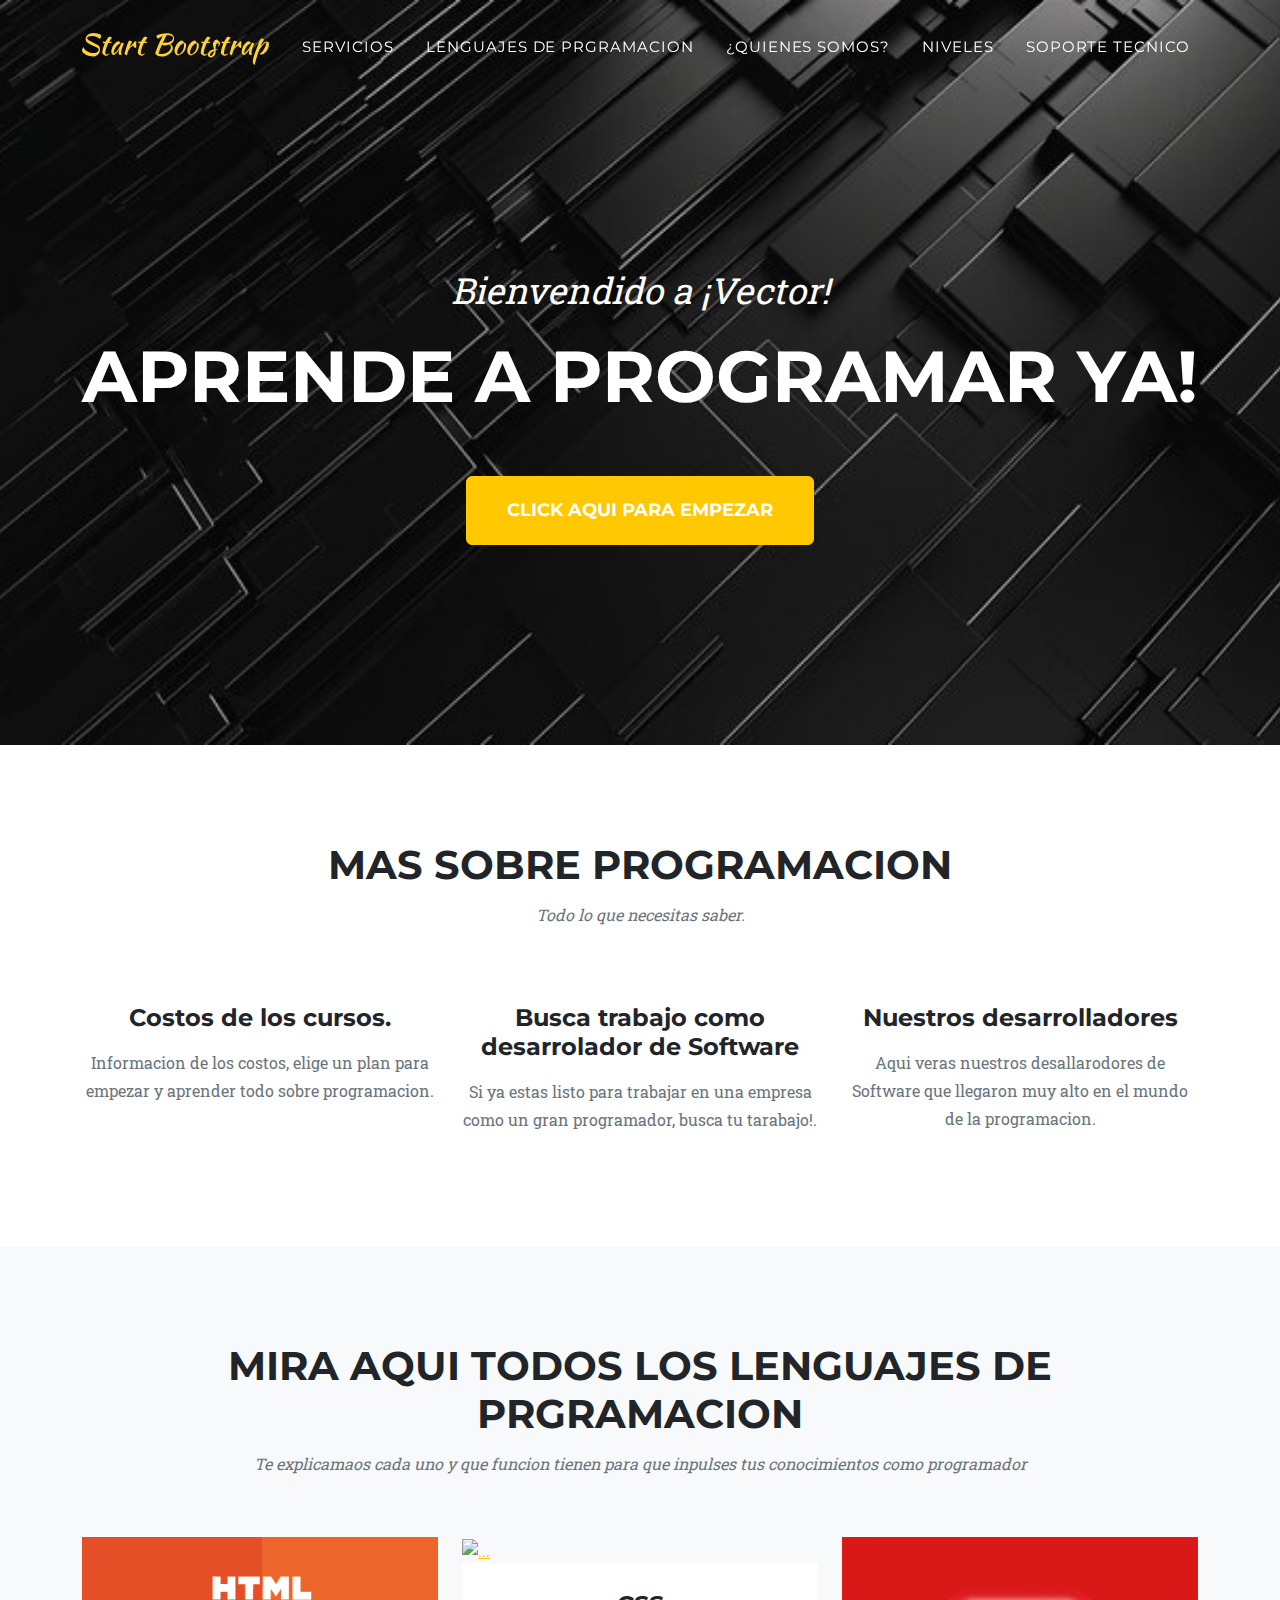
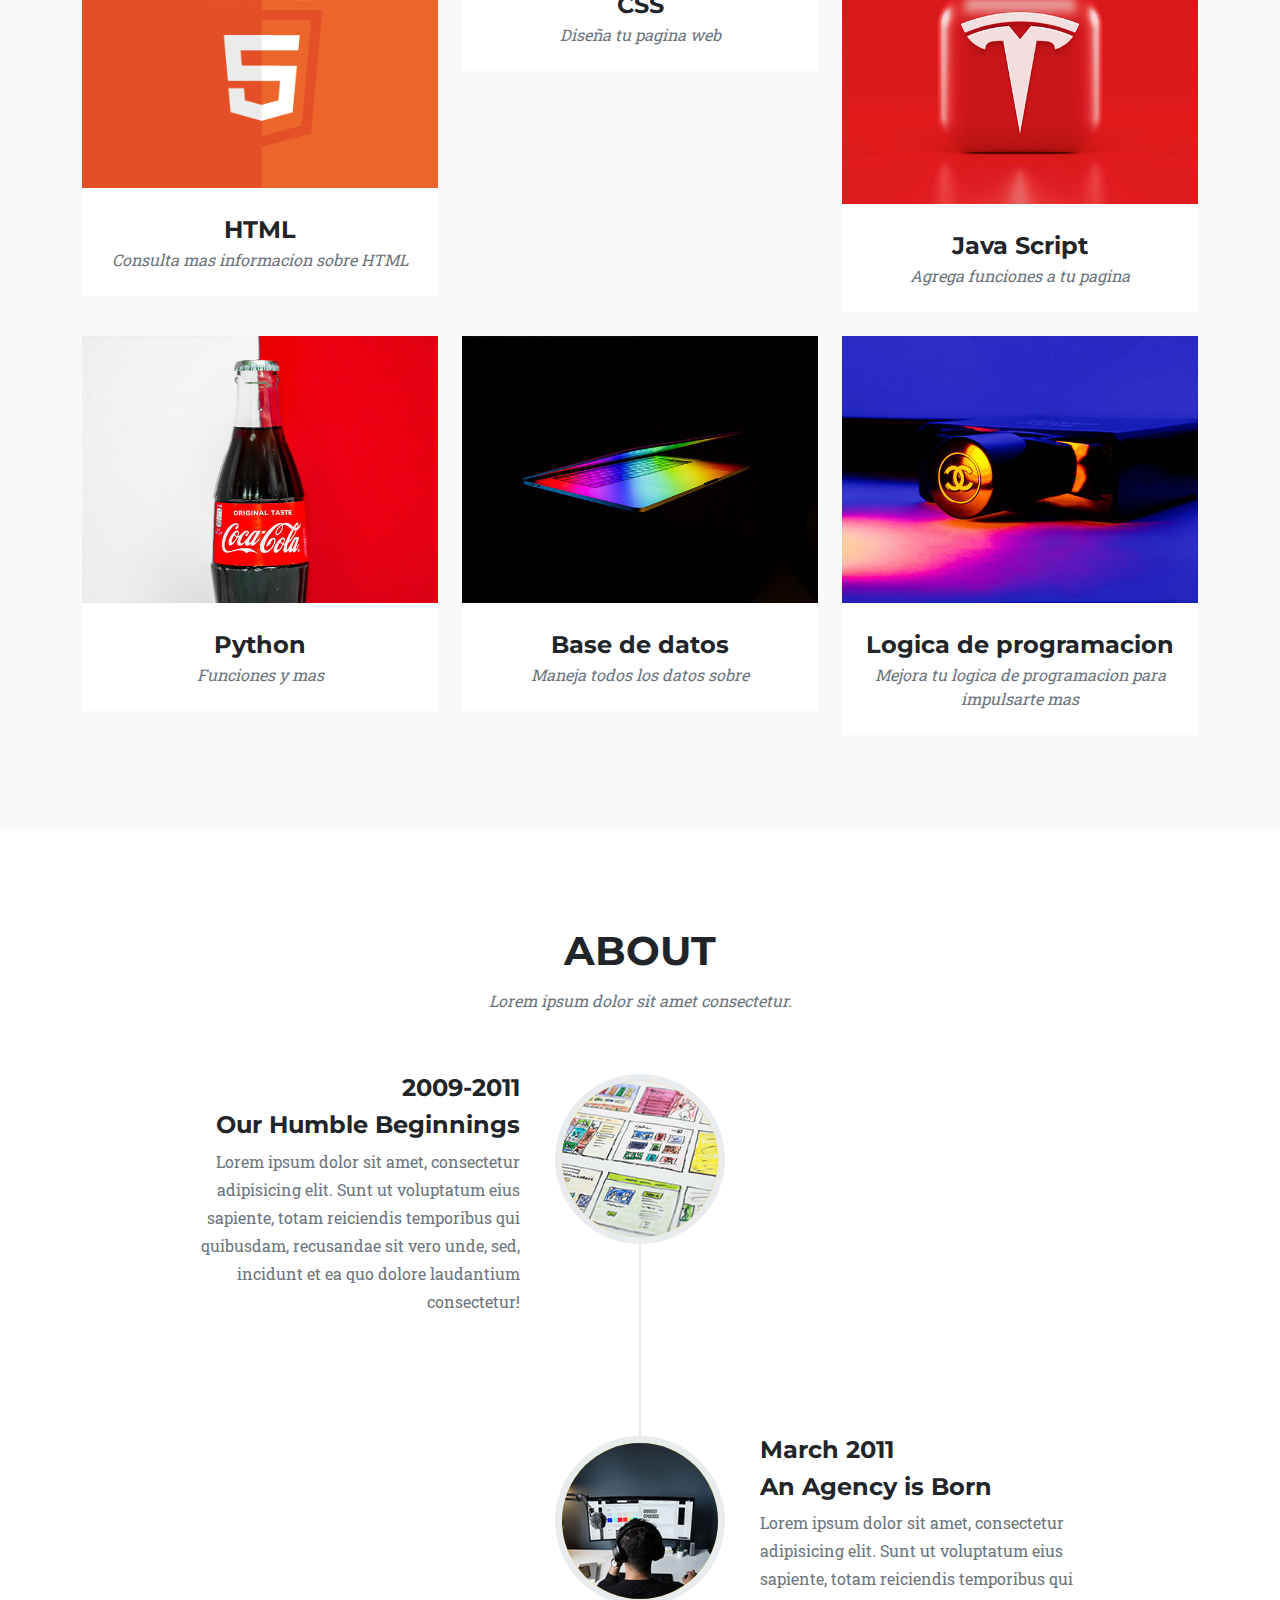
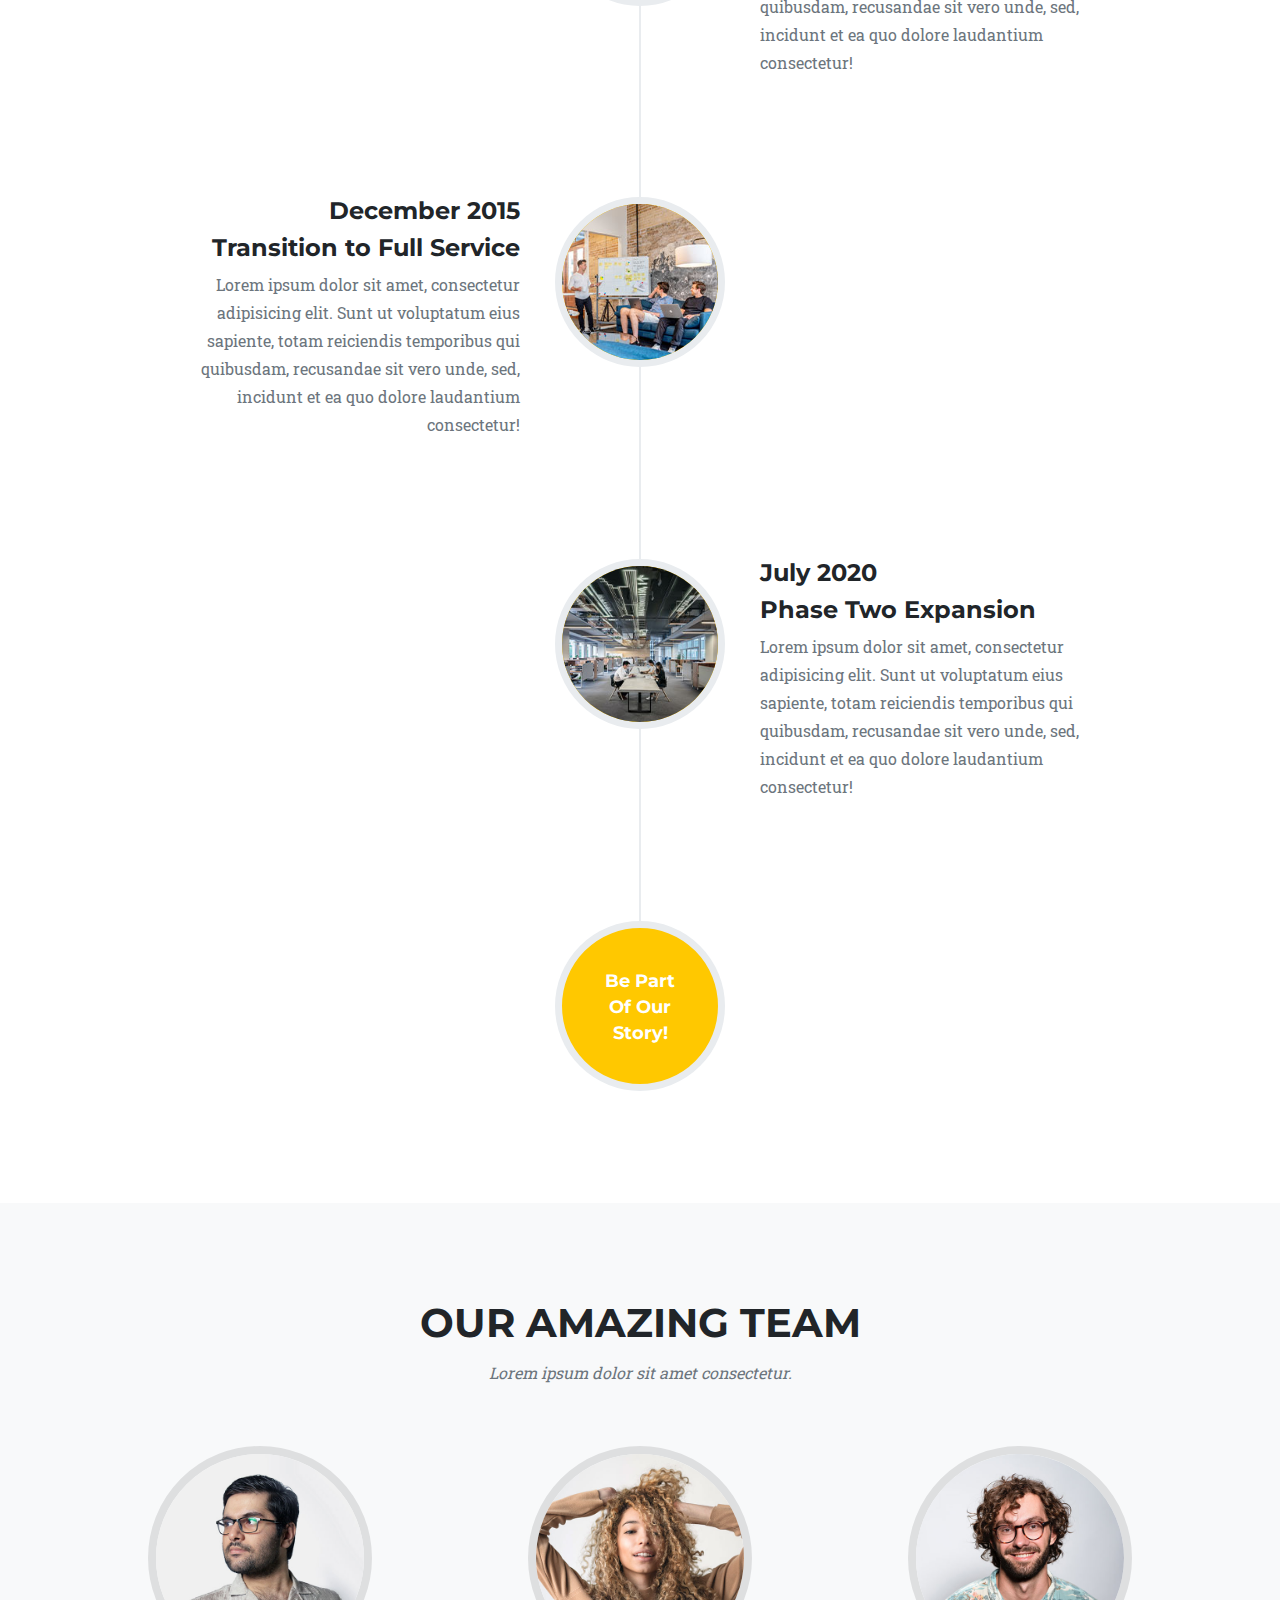
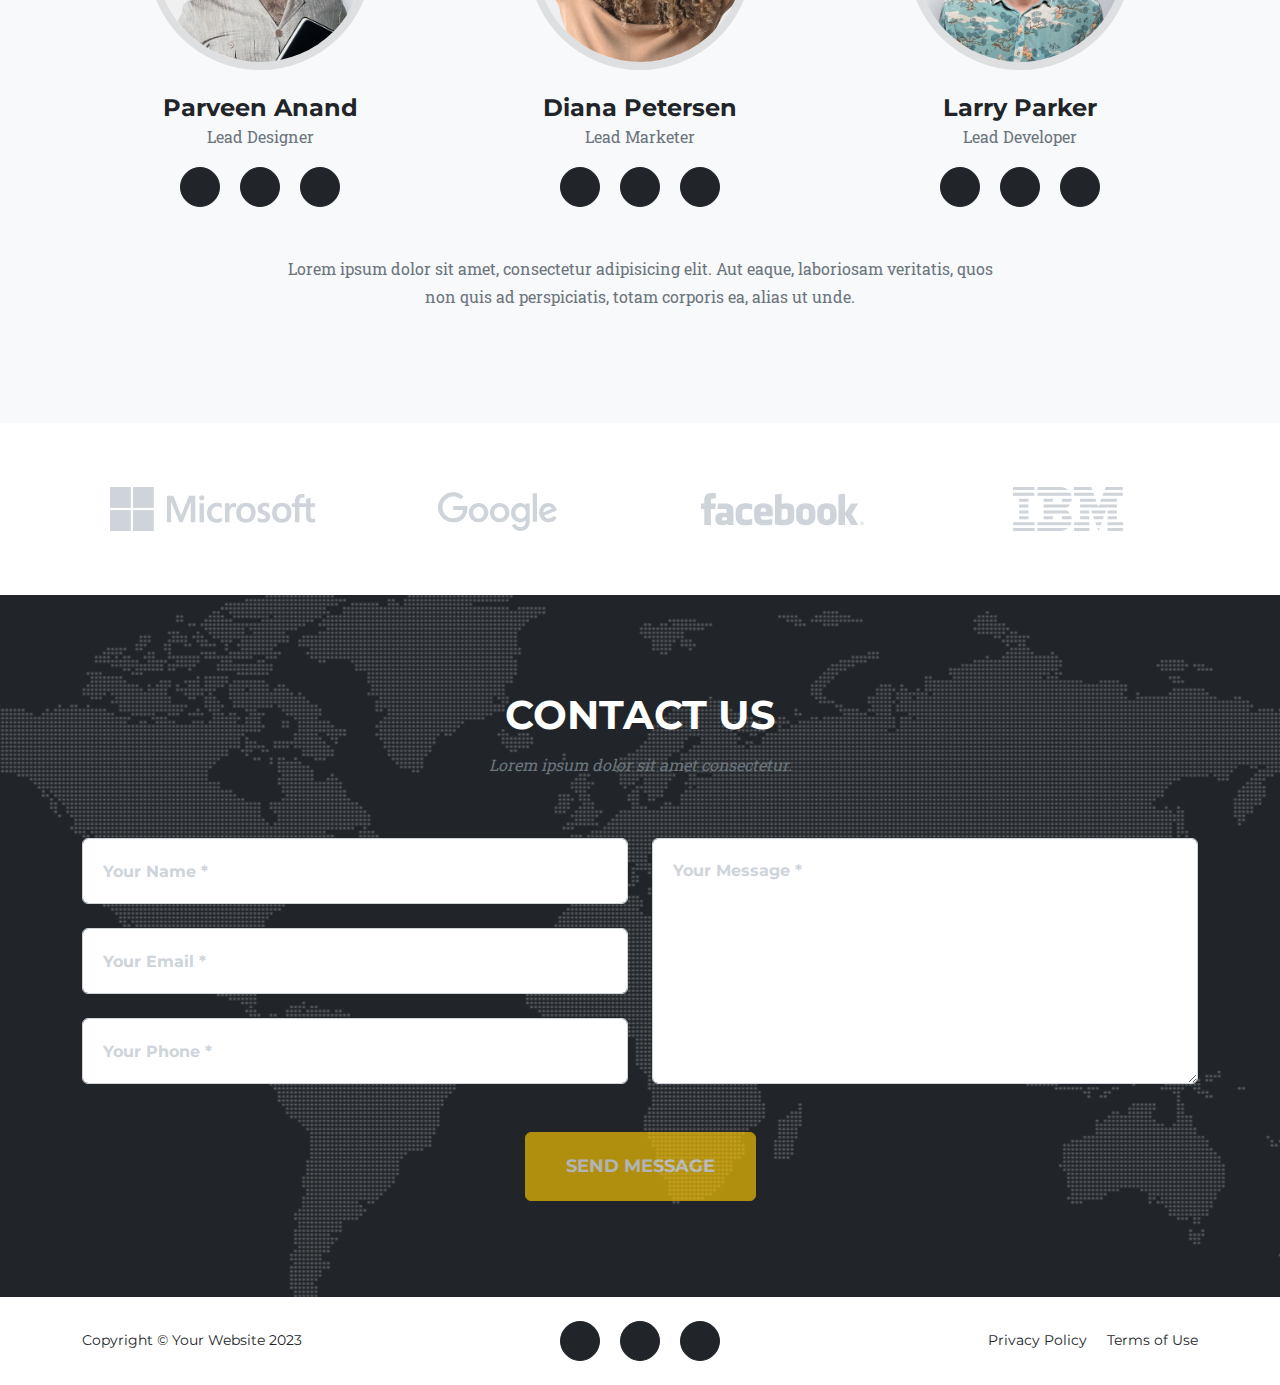
==== index.html @ a343124b "first commit" ====
<!DOCTYPE html>
<html lang="en">
    <head>
        <meta charset="utf-8" />
        <meta name="viewport" content="width=device-width, initial-scale=1, shrink-to-fit=no" />
        <meta name="description" content="" />
        <meta name="author" content="" />
        <title>Vector - ¡Conviertete en programador!, Desarrollador de sotfware</title>
        <!-- Favicon-->
        <link rel="icon" type="image/x-icon" href="assets/favicon.ico" />
        <!-- Font Awesome icons (free version)-->
        <script src="https://use.fontawesome.com/releases/v6.3.0/js/all.js" crossorigin="anonymous"></script>
        <!-- Google fonts-->
        <link href="https://fonts.googleapis.com/css?family=Montserrat:400,700" rel="stylesheet" type="text/css" />
        <link href="https://fonts.googleapis.com/css?family=Roboto+Slab:400,100,300,700" rel="stylesheet" type="text/css" />
        <!-- Core theme CSS (includes Bootstrap)-->
        <link href="css/styles.css" rel="stylesheet" />
    </head>
    <body id="page-top">
        <!-- Navigation-->
        <nav class="navbar navbar-expand-lg navbar-dark fixed-top" id="mainNav">
            <div class="container">
                <a class="navbar-brand" href="#page-top"><img src="assets/img/navbar-logo.svg" alt="..." /></a>
                <button class="navbar-toggler" type="button" data-bs-toggle="collapse" data-bs-target="#navbarResponsive" aria-controls="navbarResponsive" aria-expanded="false" aria-label="Toggle navigation">
                    Menu
                    <i class="fas fa-bars ms-1"></i>
                </button>
                <div class="collapse navbar-collapse" id="navbarResponsive">
                    <ul class="navbar-nav text-uppercase ms-auto py-4 py-lg-0">
                        <li class="nav-item"><a class="nav-link" href="#services">Servicios</a></li>
                        <li class="nav-item"><a class="nav-link" href="#portfolio">Lenguajes de prgramacion</a></li>
                        <li class="nav-item"><a class="nav-link" href="#about">¿Quienes somos?</a></li>
                        <li class="nav-item"><a class="nav-link" href="#team">Niveles</a></li>
                        <li class="nav-item"><a class="nav-link" href="#contact">Soporte Tecnico</a></li>
                    </ul>
                </div>
            </div>
        </nav>
        <!-- Masthead-->
        <header class="masthead">
            <div class="container">
                <div class="masthead-subheading">Bienvendido a ¡Vector!</div>
                <div class="masthead-heading text-uppercase">Aprende a programar ya!</div>
                <a class="btn btn-primary btn-xl text-uppercase" href="#services">Click aqui para empezar</a>
            </div>
        </header>
        <!-- Services-->
        <section class="page-section" id="services">
            <div class="container">
                <div class="text-center">
                    <h2 class="section-heading text-uppercase">Mas sobre programacion</h2>
                    <h3 class="section-subheading text-muted">Todo lo que necesitas saber.</h3>
                </div>
                <div class="row text-center">
                    <div class="col-md-4">
                        <span class="fa-stack fa-4x">
                            <i class="fas fa-circle fa-stack-2x text-primary"></i>
                            <i class="fas fa-shopping-cart fa-stack-1x fa-inverse"></i>
                        </span>
                        <h4 class="my-3">Costos de los cursos.</h4>
                        <p class="text-muted">Informacion de los costos, elige un plan para empezar y aprender todo sobre programacion.</p>
                    </div>
                    <div class="col-md-4">
                        <span class="fa-stack fa-4x">
                            <i class="fas fa-circle fa-stack-2x text-primary"></i>
                            <i class="fas fa-laptop fa-stack-1x fa-inverse"></i>
                        </span>
                        <h4 class="my-3">Busca trabajo como desarrolador de Software</h4>
                        <p class="text-muted">Si ya estas listo para trabajar en una empresa como un gran programador, busca tu tarabajo!.</p>
                    </div>
                    <div class="col-md-4">
                        <span class="fa-stack fa-4x">
                            <i class="fas fa-circle fa-stack-2x text-primary"></i>
                            <i class="fas fa-lock fa-stack-1x fa-inverse"></i>
                        </span>
                        <h4 class="my-3">Nuestros desarrolladores</h4>
                        <p class="text-muted">Aqui veras nuestros desallarodores de Software que llegaron muy alto en el mundo de la programacion.</p>
                    </div>
                </div>
            </div>
        </section>
        <!-- Portfolio Grid-->
        <section class="page-section bg-light" id="portfolio">
            <div class="container">
                <div class="text-center">
                    <h2 class="section-heading text-uppercase">Mira aqui todos los Lenguajes de prgramacion</h2>
                    <h3 class="section-subheading text-muted">Te explicamaos cada uno y que funcion tienen para que inpulses tus conocimientos como programador</h3>
                </div>
                <div class="row">
                    <div class="col-lg-4 col-sm-6 mb-4">
                        <!-- Portfolio item 1-->
                        <div class="portfolio-item">
                            <a class="portfolio-link" data-bs-toggle="modal" href="#portfolioModal1">
                                <div class="portfolio-hover">
                                    <div class="portfolio-hover-content"><i class="fas fa-plus fa-3x"></i></div>
                                </div>
                                <img class="img-fluid" src="assets/img/portfolio/1.png" alt="..." />
                            </a>
                            <div class="portfolio-caption">
                                <div class="portfolio-caption-heading">HTML</div>
                                <div class="portfolio-caption-subheading text-muted">Consulta mas informacion sobre HTML</div>
                            </div>
                        </div>
                    </div>
                    <div class="col-lg-4 col-sm-6 mb-4">
                        <!-- Portfolio item 2-->
                        <div class="portfolio-item">
                            <a class="portfolio-link" data-bs-toggle="modal" href="#portfolioModal2">
                                <div class="portfolio-hover">
                                    <div class="portfolio-hover-content"><i class="fas fa-plus fa-3x"></i></div>
                                </div>
                                <img class="img-fluid" src="assets/img/portfolio/2.jpg" alt="..." />
                            </a>
                            <div class="portfolio-caption">
                                <div class="portfolio-caption-heading">CSS</div>
                                <div class="portfolio-caption-subheading text-muted">Diseña tu pagina web</div>
                            </div>
                        </div>
                    </div>
                    <div class="col-lg-4 col-sm-6 mb-4">
                        <!-- Portfolio item 3-->
                        <div class="portfolio-item">
                            <a class="portfolio-link" data-bs-toggle="modal" href="#portfolioModal3">
                                <div class="portfolio-hover">
                                    <div class="portfolio-hover-content"><i class="fas fa-plus fa-3x"></i></div>
                                </div>
                                <img class="img-fluid" src="assets/img/portfolio/3.jpg" alt="..." />
                            </a>
                            <div class="portfolio-caption">
                                <div class="portfolio-caption-heading">Java Script</div>
                                <div class="portfolio-caption-subheading text-muted">Agrega funciones a tu pagina</div>
                            </div>
                        </div>
                    </div>
                    <div class="col-lg-4 col-sm-6 mb-4 mb-lg-0">
                        <!-- Portfolio item 4-->
                        <div class="portfolio-item">
                            <a class="portfolio-link" data-bs-toggle="modal" href="#portfolioModal4">
                                <div class="portfolio-hover">
                                    <div class="portfolio-hover-content"><i class="fas fa-plus fa-3x"></i></div>
                                </div>
                                <img class="img-fluid" src="assets/img/portfolio/4.jpg" alt="..." />
                            </a>
                            <div class="portfolio-caption">
                                <div class="portfolio-caption-heading">Python</div>
                                <div class="portfolio-caption-subheading text-muted">Funciones y mas</div>
                            </div>
                        </div>
                    </div>
                    <div class="col-lg-4 col-sm-6 mb-4 mb-sm-0">
                        <!-- Portfolio item 5-->
                        <div class="portfolio-item">
                            <a class="portfolio-link" data-bs-toggle="modal" href="#portfolioModal5">
                                <div class="portfolio-hover">
                                    <div class="portfolio-hover-content"><i class="fas fa-plus fa-3x"></i></div>
                                </div>
                                <img class="img-fluid" src="assets/img/portfolio/5.jpg" alt="..." />
                            </a>
                            <div class="portfolio-caption">
                                <div class="portfolio-caption-heading">Base de datos</div>
                                <div class="portfolio-caption-subheading text-muted">Maneja todos los datos sobre </div>
                            </div>
                        </div>
                    </div>
                    <div class="col-lg-4 col-sm-6">
                        <!-- Portfolio item 6-->
                        <div class="portfolio-item">
                            <a class="portfolio-link" data-bs-toggle="modal" href="#portfolioModal6">
                                <div class="portfolio-hover">
                                    <div class="portfolio-hover-content"><i class="fas fa-plus fa-3x"></i></div>
                                </div>
                                <img class="img-fluid" src="assets/img/portfolio/6.jpg" alt="..." />
                            </a>
                            <div class="portfolio-caption">
                                <div class="portfolio-caption-heading">Logica de programacion</div>
                                <div class="portfolio-caption-subheading text-muted">Mejora tu logica de programacion para impulsarte mas </div>
                            </div>
                        </div>
                    </div>
                </div>
            </div>
        </section>
        <!-- About-->
        <section class="page-section" id="about">
            <div class="container">
                <div class="text-center">
                    <h2 class="section-heading text-uppercase">About</h2>
                    <h3 class="section-subheading text-muted">Lorem ipsum dolor sit amet consectetur.</h3>
                </div>
                <ul class="timeline">
                    <li>
                        <div class="timeline-image"><img class="rounded-circle img-fluid" src="assets/img/about/1.jpg" alt="..." /></div>
                        <div class="timeline-panel">
                            <div class="timeline-heading">
                                <h4>2009-2011</h4>
                                <h4 class="subheading">Our Humble Beginnings</h4>
                            </div>
                            <div class="timeline-body"><p class="text-muted">Lorem ipsum dolor sit amet, consectetur adipisicing elit. Sunt ut voluptatum eius sapiente, totam reiciendis temporibus qui quibusdam, recusandae sit vero unde, sed, incidunt et ea quo dolore laudantium consectetur!</p></div>
                        </div>
                    </li>
                    <li class="timeline-inverted">
                        <div class="timeline-image"><img class="rounded-circle img-fluid" src="assets/img/about/2.jpg" alt="..." /></div>
                        <div class="timeline-panel">
                            <div class="timeline-heading">
                                <h4>March 2011</h4>
                                <h4 class="subheading">An Agency is Born</h4>
                            </div>
                            <div class="timeline-body"><p class="text-muted">Lorem ipsum dolor sit amet, consectetur adipisicing elit. Sunt ut voluptatum eius sapiente, totam reiciendis temporibus qui quibusdam, recusandae sit vero unde, sed, incidunt et ea quo dolore laudantium consectetur!</p></div>
                        </div>
                    </li>
                    <li>
                        <div class="timeline-image"><img class="rounded-circle img-fluid" src="assets/img/about/3.jpg" alt="..." /></div>
                        <div class="timeline-panel">
                            <div class="timeline-heading">
                                <h4>December 2015</h4>
                                <h4 class="subheading">Transition to Full Service</h4>
                            </div>
                            <div class="timeline-body"><p class="text-muted">Lorem ipsum dolor sit amet, consectetur adipisicing elit. Sunt ut voluptatum eius sapiente, totam reiciendis temporibus qui quibusdam, recusandae sit vero unde, sed, incidunt et ea quo dolore laudantium consectetur!</p></div>
                        </div>
                    </li>
                    <li class="timeline-inverted">
                        <div class="timeline-image"><img class="rounded-circle img-fluid" src="assets/img/about/4.jpg" alt="..." /></div>
                        <div class="timeline-panel">
                            <div class="timeline-heading">
                                <h4>July 2020</h4>
                                <h4 class="subheading">Phase Two Expansion</h4>
                            </div>
                            <div class="timeline-body"><p class="text-muted">Lorem ipsum dolor sit amet, consectetur adipisicing elit. Sunt ut voluptatum eius sapiente, totam reiciendis temporibus qui quibusdam, recusandae sit vero unde, sed, incidunt et ea quo dolore laudantium consectetur!</p></div>
                        </div>
                    </li>
                    <li class="timeline-inverted">
                        <div class="timeline-image">
                            <h4>
                                Be Part
                                <br />
                                Of Our
                                <br />
                                Story!
                            </h4>
                        </div>
                    </li>
                </ul>
            </div>
        </section>
        <!-- Team-->
        <section class="page-section bg-light" id="team">
            <div class="container">
                <div class="text-center">
                    <h2 class="section-heading text-uppercase">Our Amazing Team</h2>
                    <h3 class="section-subheading text-muted">Lorem ipsum dolor sit amet consectetur.</h3>
                </div>
                <div class="row">
                    <div class="col-lg-4">
                        <div class="team-member">
                            <img class="mx-auto rounded-circle" src="assets/img/team/1.jpg" alt="..." />
                            <h4>Parveen Anand</h4>
                            <p class="text-muted">Lead Designer</p>
                            <a class="btn btn-dark btn-social mx-2" href="#!" aria-label="Parveen Anand Twitter Profile"><i class="fab fa-twitter"></i></a>
                            <a class="btn btn-dark btn-social mx-2" href="#!" aria-label="Parveen Anand Facebook Profile"><i class="fab fa-facebook-f"></i></a>
                            <a class="btn btn-dark btn-social mx-2" href="#!" aria-label="Parveen Anand LinkedIn Profile"><i class="fab fa-linkedin-in"></i></a>
                        </div>
                    </div>
                    <div class="col-lg-4">
                        <div class="team-member">
                            <img class="mx-auto rounded-circle" src="assets/img/team/2.jpg" alt="..." />
                            <h4>Diana Petersen</h4>
                            <p class="text-muted">Lead Marketer</p>
                            <a class="btn btn-dark btn-social mx-2" href="#!" aria-label="Diana Petersen Twitter Profile"><i class="fab fa-twitter"></i></a>
                            <a class="btn btn-dark btn-social mx-2" href="#!" aria-label="Diana Petersen Facebook Profile"><i class="fab fa-facebook-f"></i></a>
                            <a class="btn btn-dark btn-social mx-2" href="#!" aria-label="Diana Petersen LinkedIn Profile"><i class="fab fa-linkedin-in"></i></a>
                        </div>
                    </div>
                    <div class="col-lg-4">
                        <div class="team-member">
                            <img class="mx-auto rounded-circle" src="assets/img/team/3.jpg" alt="..." />
                            <h4>Larry Parker</h4>
                            <p class="text-muted">Lead Developer</p>
                            <a class="btn btn-dark btn-social mx-2" href="#!" aria-label="Larry Parker Twitter Profile"><i class="fab fa-twitter"></i></a>
                            <a class="btn btn-dark btn-social mx-2" href="#!" aria-label="Larry Parker Facebook Profile"><i class="fab fa-facebook-f"></i></a>
                            <a class="btn btn-dark btn-social mx-2" href="#!" aria-label="Larry Parker LinkedIn Profile"><i class="fab fa-linkedin-in"></i></a>
                        </div>
                    </div>
                </div>
                <div class="row">
                    <div class="col-lg-8 mx-auto text-center"><p class="large text-muted">Lorem ipsum dolor sit amet, consectetur adipisicing elit. Aut eaque, laboriosam veritatis, quos non quis ad perspiciatis, totam corporis ea, alias ut unde.</p></div>
                </div>
            </div>
        </section>
        <!-- Clients-->
        <div class="py-5">
            <div class="container">
                <div class="row align-items-center">
                    <div class="col-md-3 col-sm-6 my-3">
                        <a href="#!"><img class="img-fluid img-brand d-block mx-auto" src="assets/img/logos/microsoft.svg" alt="..." aria-label="Microsoft Logo" /></a>
                    </div>
                    <div class="col-md-3 col-sm-6 my-3">
                        <a href="#!"><img class="img-fluid img-brand d-block mx-auto" src="assets/img/logos/google.svg" alt="..." aria-label="Google Logo" /></a>
                    </div>
                    <div class="col-md-3 col-sm-6 my-3">
                        <a href="#!"><img class="img-fluid img-brand d-block mx-auto" src="assets/img/logos/facebook.svg" alt="..." aria-label="Facebook Logo" /></a>
                    </div>
                    <div class="col-md-3 col-sm-6 my-3">
                        <a href="#!"><img class="img-fluid img-brand d-block mx-auto" src="assets/img/logos/ibm.svg" alt="..." aria-label="IBM Logo" /></a>
                    </div>
                </div>
            </div>
        </div>
        <!-- Contact-->
        <section class="page-section" id="contact">
            <div class="container">
                <div class="text-center">
                    <h2 class="section-heading text-uppercase">Contact Us</h2>
                    <h3 class="section-subheading text-muted">Lorem ipsum dolor sit amet consectetur.</h3>
                </div>
                <!-- * * * * * * * * * * * * * * *-->
                <!-- * * SB Forms Contact Form * *-->
                <!-- * * * * * * * * * * * * * * *-->
                <!-- This form is pre-integrated with SB Forms.-->
                <!-- To make this form functional, sign up at-->
                <!-- https://startbootstrap.com/solution/contact-forms-->
                <!-- to get an API token!-->
                <form id="contactForm" data-sb-form-api-token="API_TOKEN">
                    <div class="row align-items-stretch mb-5">
                        <div class="col-md-6">
                            <div class="form-group">
                                <!-- Name input-->
                                <input class="form-control" id="name" type="text" placeholder="Your Name *" data-sb-validations="required" />
                                <div class="invalid-feedback" data-sb-feedback="name:required">A name is required.</div>
                            </div>
                            <div class="form-group">
                                <!-- Email address input-->
                                <input class="form-control" id="email" type="email" placeholder="Your Email *" data-sb-validations="required,email" />
                                <div class="invalid-feedback" data-sb-feedback="email:required">An email is required.</div>
                                <div class="invalid-feedback" data-sb-feedback="email:email">Email is not valid.</div>
                            </div>
                            <div class="form-group mb-md-0">
                                <!-- Phone number input-->
                                <input class="form-control" id="phone" type="tel" placeholder="Your Phone *" data-sb-validations="required" />
                                <div class="invalid-feedback" data-sb-feedback="phone:required">A phone number is required.</div>
                            </div>
                        </div>
                        <div class="col-md-6">
                            <div class="form-group form-group-textarea mb-md-0">
                                <!-- Message input-->
                                <textarea class="form-control" id="message" placeholder="Your Message *" data-sb-validations="required"></textarea>
                                <div class="invalid-feedback" data-sb-feedback="message:required">A message is required.</div>
                            </div>
                        </div>
                    </div>
                    <!-- Submit success message-->
                    <!---->
                    <!-- This is what your users will see when the form-->
                    <!-- has successfully submitted-->
                    <div class="d-none" id="submitSuccessMessage">
                        <div class="text-center text-white mb-3">
                            <div class="fw-bolder">Form submission successful!</div>
                            To activate this form, sign up at
                            <br />
                            <a href="https://startbootstrap.com/solution/contact-forms">https://startbootstrap.com/solution/contact-forms</a>
                        </div>
                    </div>
                    <!-- Submit error message-->
                    <!---->
                    <!-- This is what your users will see when there is-->
                    <!-- an error submitting the form-->
                    <div class="d-none" id="submitErrorMessage"><div class="text-center text-danger mb-3">Error sending message!</div></div>
                    <!-- Submit Button-->
                    <div class="text-center"><button class="btn btn-primary btn-xl text-uppercase disabled" id="submitButton" type="submit">Send Message</button></div>
                </form>
            </div>
        </section>
        <!-- Footer-->
        <footer class="footer py-4">
            <div class="container">
                <div class="row align-items-center">
                    <div class="col-lg-4 text-lg-start">Copyright &copy; Your Website 2023</div>
                    <div class="col-lg-4 my-3 my-lg-0">
                        <a class="btn btn-dark btn-social mx-2" href="#!" aria-label="Twitter"><i class="fab fa-twitter"></i></a>
                        <a class="btn btn-dark btn-social mx-2" href="#!" aria-label="Facebook"><i class="fab fa-facebook-f"></i></a>
                        <a class="btn btn-dark btn-social mx-2" href="#!" aria-label="LinkedIn"><i class="fab fa-linkedin-in"></i></a>
                    </div>
                    <div class="col-lg-4 text-lg-end">
                        <a class="link-dark text-decoration-none me-3" href="#!">Privacy Policy</a>
                        <a class="link-dark text-decoration-none" href="#!">Terms of Use</a>
                    </div>
                </div>
            </div>
        </footer>
        <!-- Portfolio Modals-->
        <!-- Portfolio item 1 modal popup-->
        <div class="portfolio-modal modal fade" id="portfolioModal1" tabindex="-1" role="dialog" aria-hidden="true">
            <div class="modal-dialog">
                <div class="modal-content">
                    <div class="close-modal" data-bs-dismiss="modal"><img src="assets/img/close-icon.svg" alt="Close modal" /></div>
                    <div class="container">
                        <div class="row justify-content-center">
                            <div class="col-lg-8">
                                <div class="modal-body">
                                    <!-- Project details-->
                                    <h2 class="text-uppercase">Project Name</h2>
                                    <p class="item-intro text-muted">Lorem ipsum dolor sit amet consectetur.</p>
                                    <img class="img-fluid d-block mx-auto" src="assets/img/portfolio/1.jpg" alt="..." />
                                    <p>Use this area to describe your project. Lorem ipsum dolor sit amet, consectetur adipisicing elit. Est blanditiis dolorem culpa incidunt minus dignissimos deserunt repellat aperiam quasi sunt officia expedita beatae cupiditate, maiores repudiandae, nostrum, reiciendis facere nemo!</p>
                                    <ul class="list-inline">
                                        <li>
                                            <strong>Client:</strong>
                                            Threads
                                        </li>
                                        <li>
                                            <strong>Category:</strong>
                                            Illustration
                                        </li>
                                    </ul>
                                    <button class="btn btn-primary btn-xl text-uppercase" data-bs-dismiss="modal" type="button">
                                        <i class="fas fa-xmark me-1"></i>
                                        Close Project
                                    </button>
                                </div>
                            </div>
                        </div>
                    </div>
                </div>
            </div>
        </div>
        <!-- Portfolio item 2 modal popup-->
        <div class="portfolio-modal modal fade" id="portfolioModal2" tabindex="-1" role="dialog" aria-hidden="true">
            <div class="modal-dialog">
                <div class="modal-content">
                    <div class="close-modal" data-bs-dismiss="modal"><img src="assets/img/close-icon.svg" alt="Close modal" /></div>
                    <div class="container">
                        <div class="row justify-content-center">
                            <div class="col-lg-8">
                                <div class="modal-body">
                                    <!-- Project details-->
                                    <h2 class="text-uppercase">Project Name</h2>
                                    <p class="item-intro text-muted">Lorem ipsum dolor sit amet consectetur.</p>
                                    <img class="img-fluid d-block mx-auto" src="assets/img/portfolio/2.jpg" alt="..." />
                                    <p>Use this area to describe your project. Lorem ipsum dolor sit amet, consectetur adipisicing elit. Est blanditiis dolorem culpa incidunt minus dignissimos deserunt repellat aperiam quasi sunt officia expedita beatae cupiditate, maiores repudiandae, nostrum, reiciendis facere nemo!</p>
                                    <ul class="list-inline">
                                        <li>
                                            <strong>Client:</strong>
                                            Explore
                                        </li>
                                        <li>
                                            <strong>Category:</strong>
                                            Graphic Design
                                        </li>
                                    </ul>
                                    <button class="btn btn-primary btn-xl text-uppercase" data-bs-dismiss="modal" type="button">
                                        <i class="fas fa-xmark me-1"></i>
                                        Close Project
                                    </button>
                                </div>
                            </div>
                        </div>
                    </div>
                </div>
            </div>
        </div>
        <!-- Portfolio item 3 modal popup-->
        <div class="portfolio-modal modal fade" id="portfolioModal3" tabindex="-1" role="dialog" aria-hidden="true">
            <div class="modal-dialog">
                <div class="modal-content">
                    <div class="close-modal" data-bs-dismiss="modal"><img src="assets/img/close-icon.svg" alt="Close modal" /></div>
                    <div class="container">
                        <div class="row justify-content-center">
                            <div class="col-lg-8">
                                <div class="modal-body">
                                    <!-- Project details-->
                                    <h2 class="text-uppercase">Project Name</h2>
                                    <p class="item-intro text-muted">Lorem ipsum dolor sit amet consectetur.</p>
                                    <img class="img-fluid d-block mx-auto" src="assets/img/portfolio/3.jpg" alt="..." />
                                    <p>Use this area to describe your project. Lorem ipsum dolor sit amet, consectetur adipisicing elit. Est blanditiis dolorem culpa incidunt minus dignissimos deserunt repellat aperiam quasi sunt officia expedita beatae cupiditate, maiores repudiandae, nostrum, reiciendis facere nemo!</p>
                                    <ul class="list-inline">
                                        <li>
                                            <strong>Client:</strong>
                                            Finish
                                        </li>
                                        <li>
                                            <strong>Category:</strong>
                                            Identity
                                        </li>
                                    </ul>
                                    <button class="btn btn-primary btn-xl text-uppercase" data-bs-dismiss="modal" type="button">
                                        <i class="fas fa-xmark me-1"></i>
                                        Close Project
                                    </button>
                                </div>
                            </div>
                        </div>
                    </div>
                </div>
            </div>
        </div>
        <!-- Portfolio item 4 modal popup-->
        <div class="portfolio-modal modal fade" id="portfolioModal4" tabindex="-1" role="dialog" aria-hidden="true">
            <div class="modal-dialog">
                <div class="modal-content">
                    <div class="close-modal" data-bs-dismiss="modal"><img src="assets/img/close-icon.svg" alt="Close modal" /></div>
                    <div class="container">
                        <div class="row justify-content-center">
                            <div class="col-lg-8">
                                <div class="modal-body">
                                    <!-- Project details-->
                                    <h2 class="text-uppercase">Project Name</h2>
                                    <p class="item-intro text-muted">Lorem ipsum dolor sit amet consectetur.</p>
                                    <img class="img-fluid d-block mx-auto" src="assets/img/portfolio/4.jpg" alt="..." />
                                    <p>Use this area to describe your project. Lorem ipsum dolor sit amet, consectetur adipisicing elit. Est blanditiis dolorem culpa incidunt minus dignissimos deserunt repellat aperiam quasi sunt officia expedita beatae cupiditate, maiores repudiandae, nostrum, reiciendis facere nemo!</p>
                                    <ul class="list-inline">
                                        <li>
                                            <strong>Client:</strong>
                                            Lines
                                        </li>
                                        <li>
                                            <strong>Category:</strong>
                                            Branding
                                        </li>
                                    </ul>
                                    <button class="btn btn-primary btn-xl text-uppercase" data-bs-dismiss="modal" type="button">
                                        <i class="fas fa-xmark me-1"></i>
                                        Close Project
                                    </button>
                                </div>
                            </div>
                        </div>
                    </div>
                </div>
            </div>
        </div>
        <!-- Portfolio item 5 modal popup-->
        <div class="portfolio-modal modal fade" id="portfolioModal5" tabindex="-1" role="dialog" aria-hidden="true">
            <div class="modal-dialog">
                <div class="modal-content">
                    <div class="close-modal" data-bs-dismiss="modal"><img src="assets/img/close-icon.svg" alt="Close modal" /></div>
                    <div class="container">
                        <div class="row justify-content-center">
                            <div class="col-lg-8">
                                <div class="modal-body">
                                    <!-- Project details-->
                                    <h2 class="text-uppercase">Project Name</h2>
                                    <p class="item-intro text-muted">Lorem ipsum dolor sit amet consectetur.</p>
                                    <img class="img-fluid d-block mx-auto" src="assets/img/portfolio/5.jpg" alt="..." />
                                    <p>Use this area to describe your project. Lorem ipsum dolor sit amet, consectetur adipisicing elit. Est blanditiis dolorem culpa incidunt minus dignissimos deserunt repellat aperiam quasi sunt officia expedita beatae cupiditate, maiores repudiandae, nostrum, reiciendis facere nemo!</p>
                                    <ul class="list-inline">
                                        <li>
                                            <strong>Client:</strong>
                                            Southwest
                                        </li>
                                        <li>
                                            <strong>Category:</strong>
                                            Website Design
                                        </li>
                                    </ul>
                                    <button class="btn btn-primary btn-xl text-uppercase" data-bs-dismiss="modal" type="button">
                                        <i class="fas fa-xmark me-1"></i>
                                        Close Project
                                    </button>
                                </div>
                            </div>
                        </div>
                    </div>
                </div>
            </div>
        </div>
        <!-- Portfolio item 6 modal popup-->
        <div class="portfolio-modal modal fade" id="portfolioModal6" tabindex="-1" role="dialog" aria-hidden="true">
            <div class="modal-dialog">
                <div class="modal-content">
                    <div class="close-modal" data-bs-dismiss="modal"><img src="assets/img/close-icon.svg" alt="Close modal" /></div>
                    <div class="container">
                        <div class="row justify-content-center">
                            <div class="col-lg-8">
                                <div class="modal-body">
                                    <!-- Project details-->
                                    <h2 class="text-uppercase">Project Name</h2>
                                    <p class="item-intro text-muted">Lorem ipsum dolor sit amet consectetur.</p>
                                    <img class="img-fluid d-block mx-auto" src="assets/img/portfolio/6.jpg" alt="..." />
                                    <p>Use this area to describe your project. Lorem ipsum dolor sit amet, consectetur adipisicing elit. Est blanditiis dolorem culpa incidunt minus dignissimos deserunt repellat aperiam quasi sunt officia expedita beatae cupiditate, maiores repudiandae, nostrum, reiciendis facere nemo!</p>
                                    <ul class="list-inline">
                                        <li>
                                            <strong>Client:</strong>
                                            Window
                                        </li>
                                        <li>
                                            <strong>Category:</strong>
                                            Photography
                                        </li>
                                    </ul>
                                    <button class="btn btn-primary btn-xl text-uppercase" data-bs-dismiss="modal" type="button">
                                        <i class="fas fa-xmark me-1"></i>
                                        Close Project
                                    </button>
                                </div>
                            </div>
                        </div>
                    </div>
                </div>
            </div>
        </div>
        <!-- Bootstrap core JS-->
        <script src="https://cdn.jsdelivr.net/npm/bootstrap@5.2.3/dist/js/bootstrap.bundle.min.js"></script>
        <!-- Core theme JS-->
        <script src="js/scripts.js"></script>
        <!-- * * * * * * * * * * * * * * * * * * * * * * * * * * * * * * * * * * * * * * * *-->
        <!-- * *                               SB Forms JS                               * *-->
        <!-- * * Activate your form at https://startbootstrap.com/solution/contact-forms * *-->
        <!-- * * * * * * * * * * * * * * * * * * * * * * * * * * * * * * * * * * * * * * * *-->
        <script src="https://cdn.startbootstrap.com/sb-forms-latest.js"></script>
    </body>
</html>
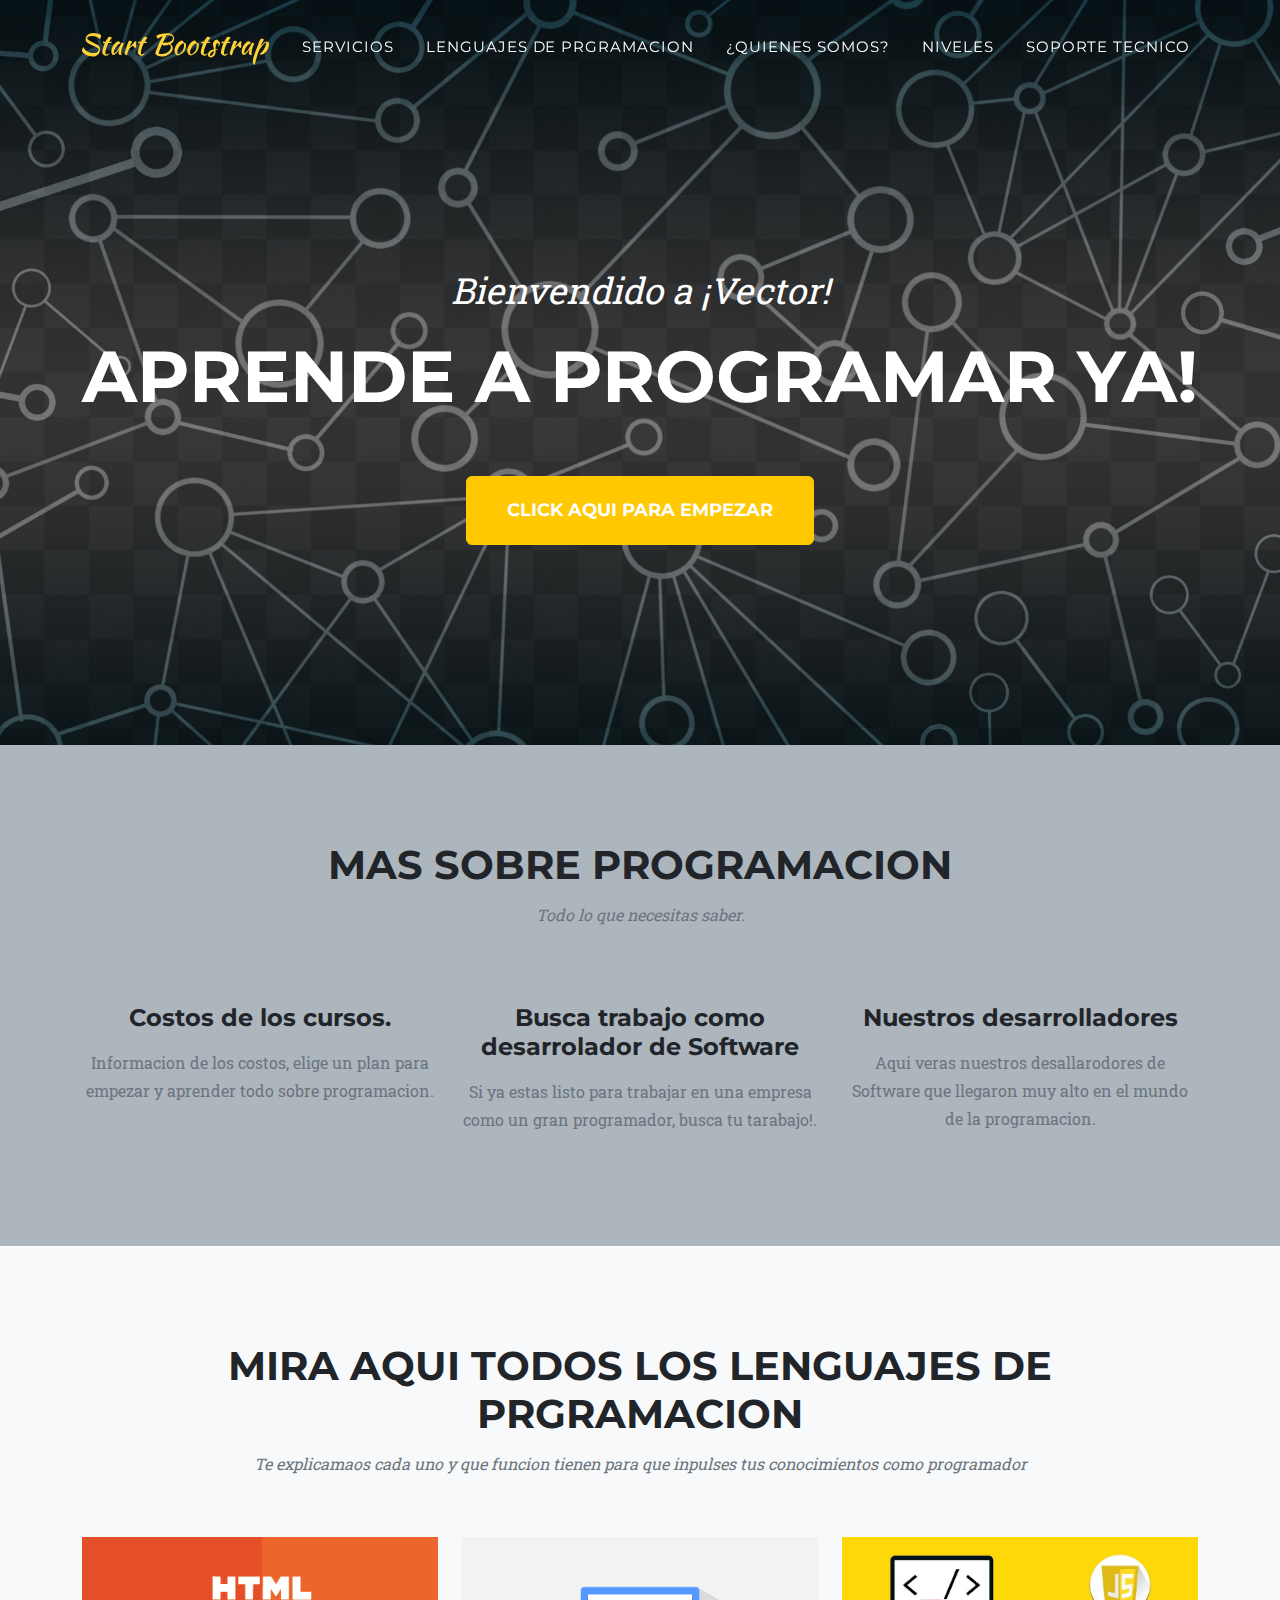
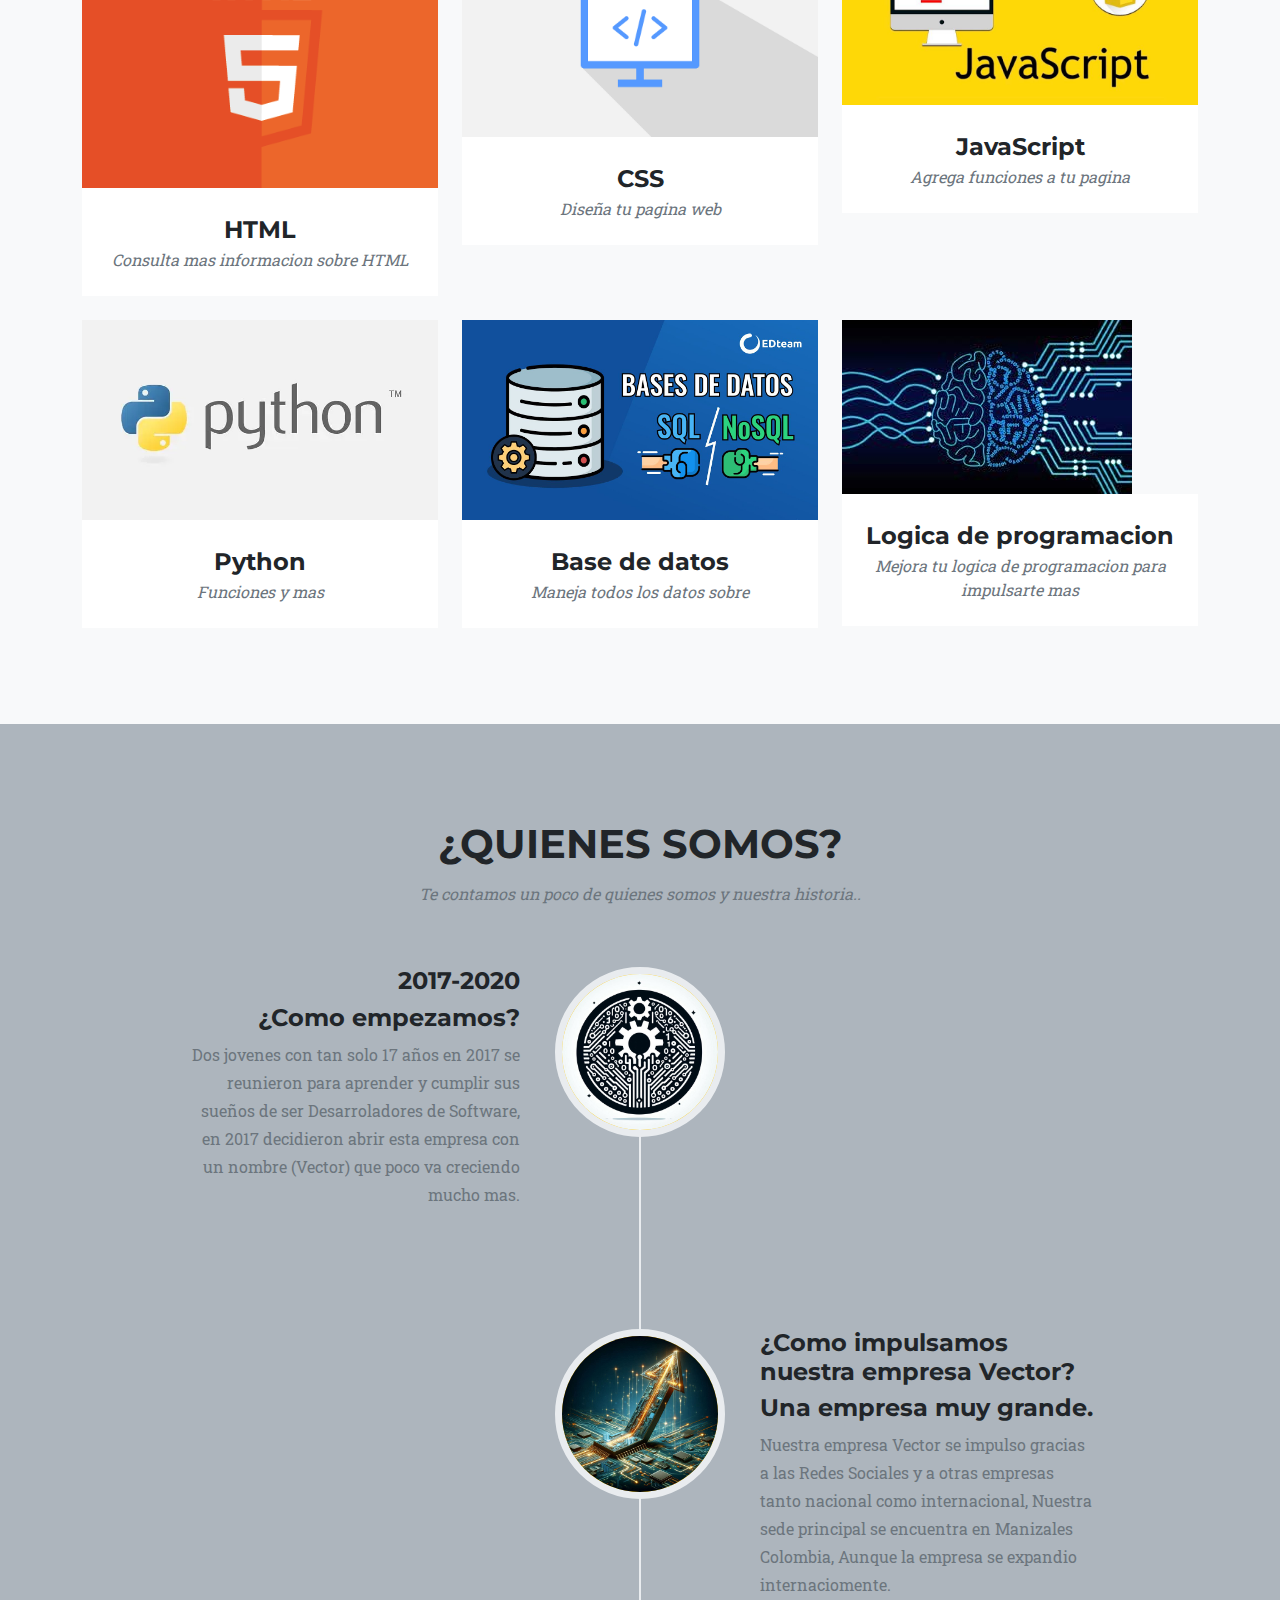
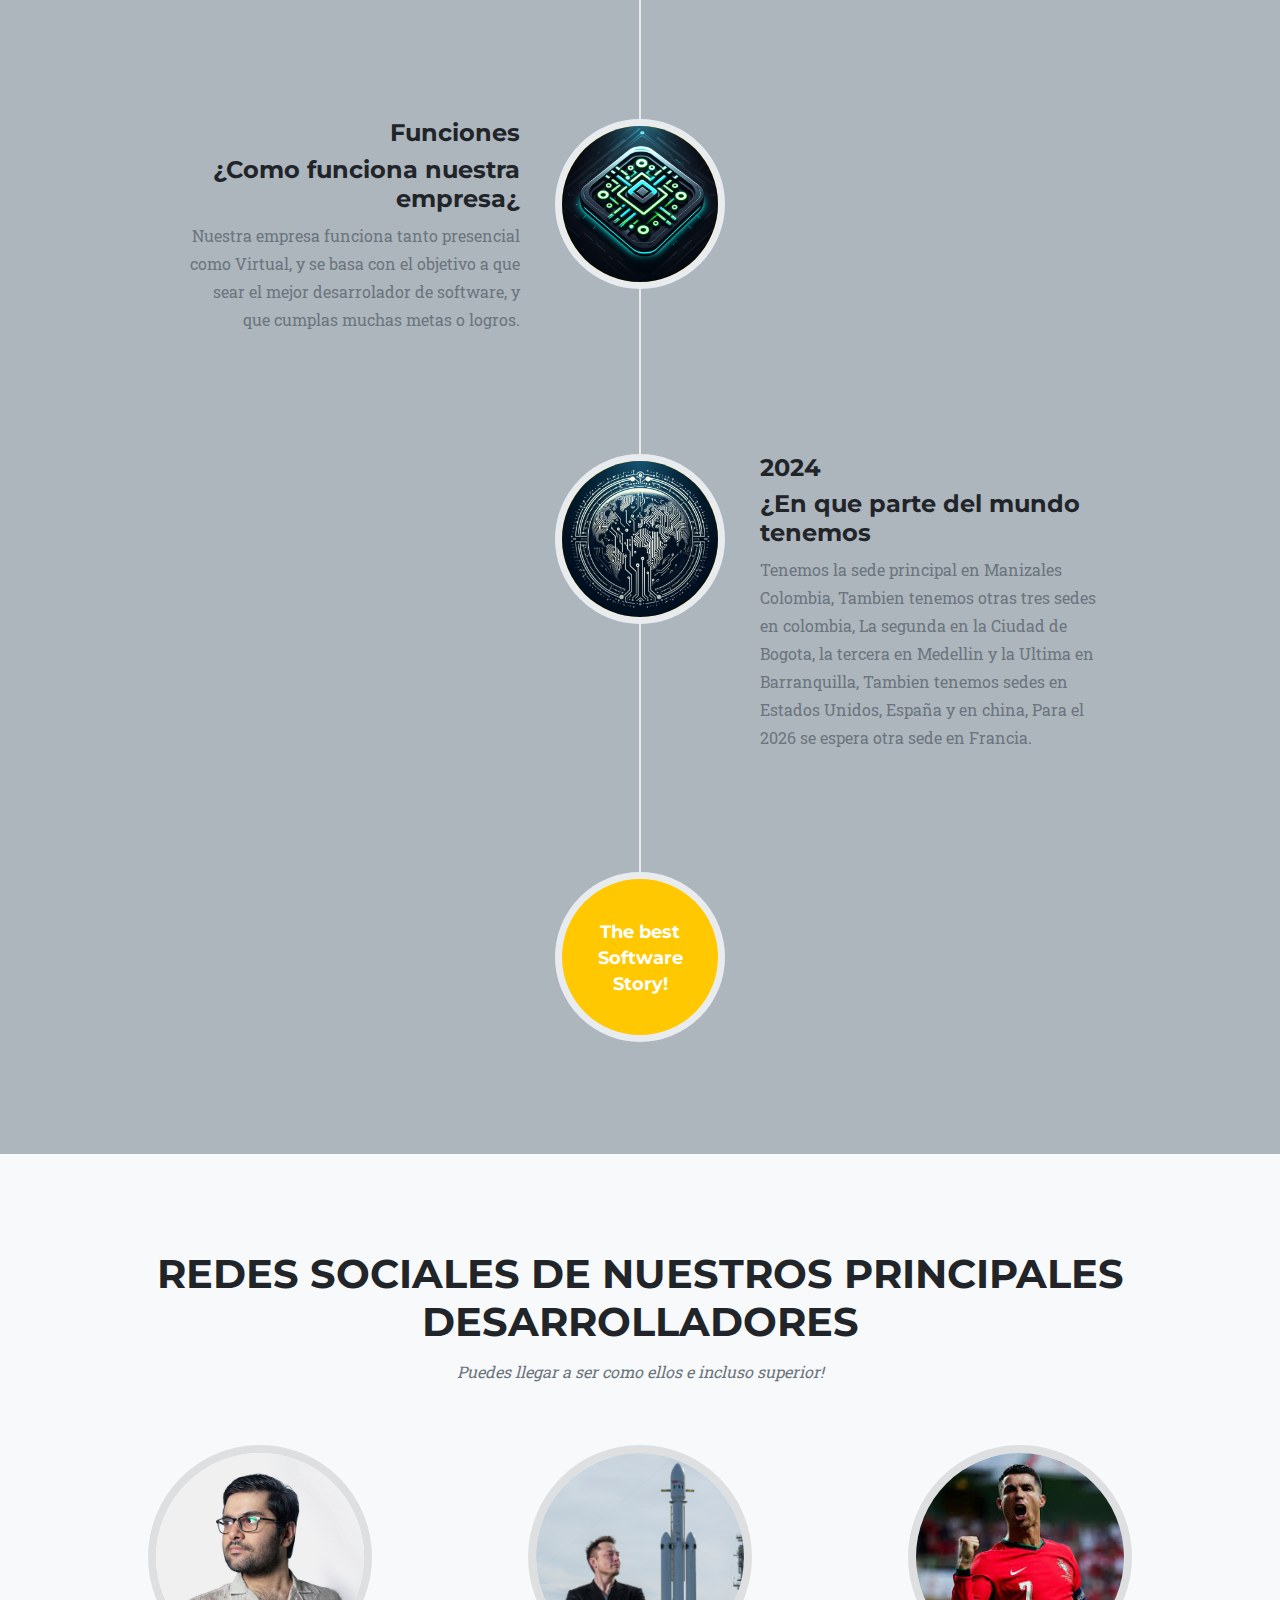
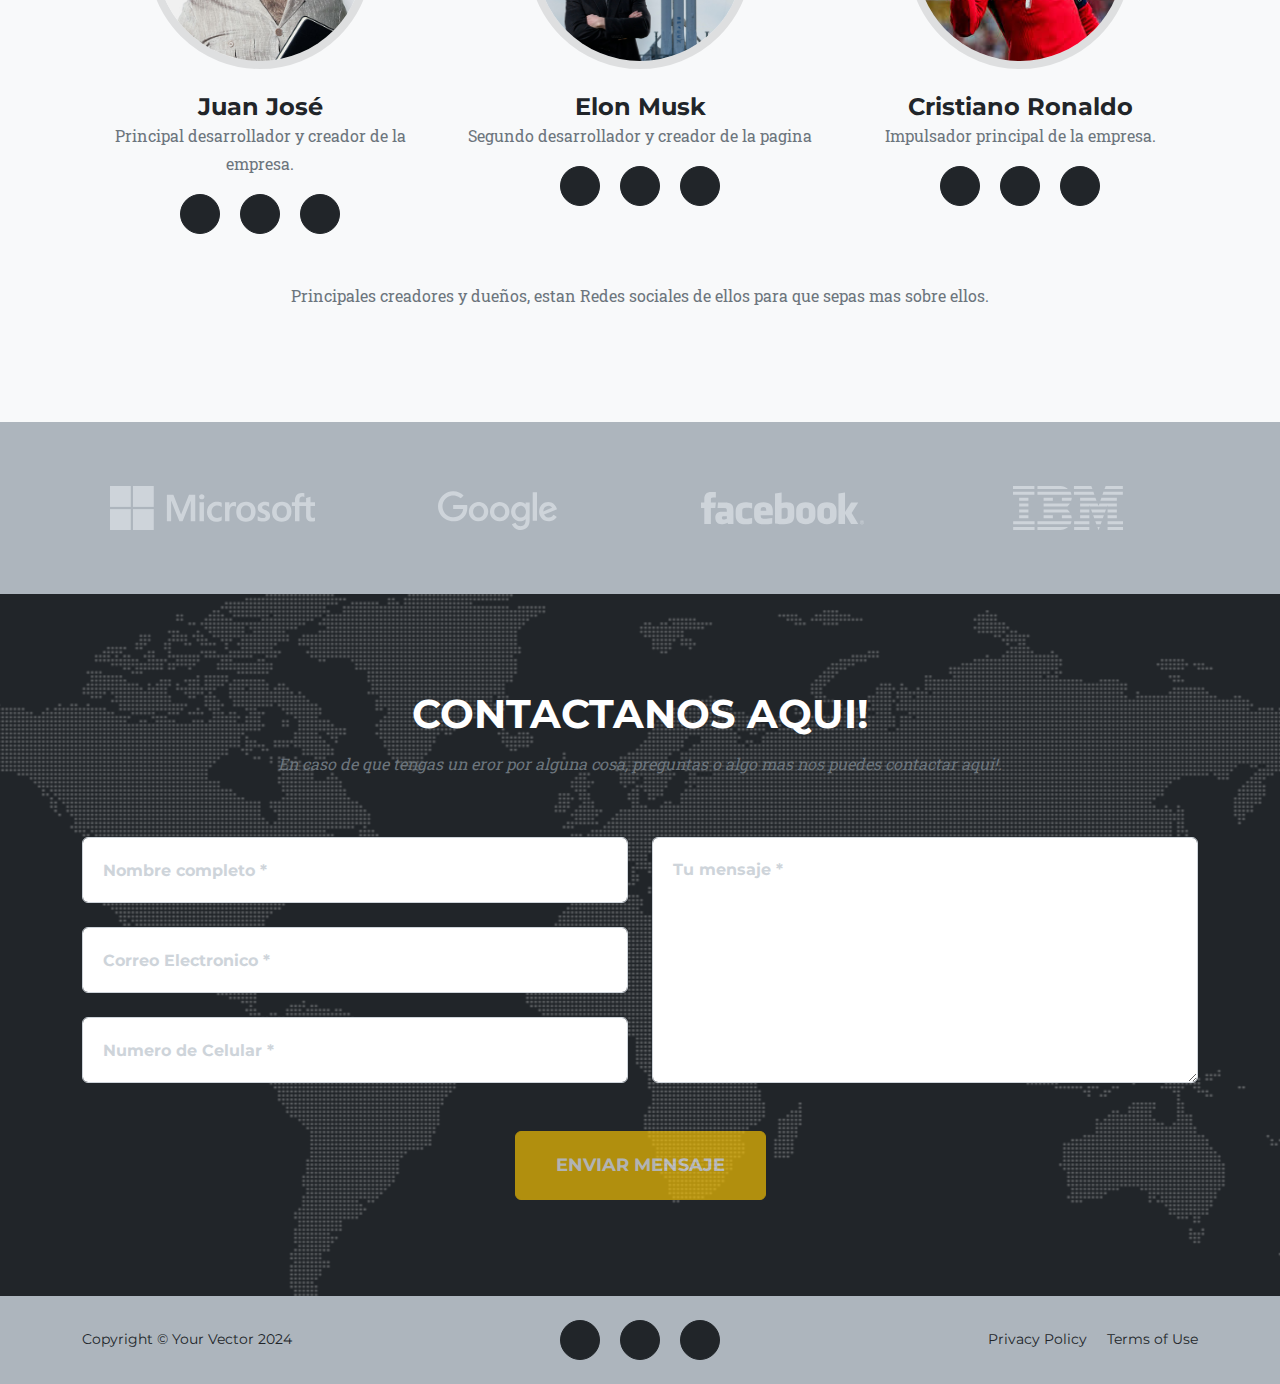
==== commit be7f650b: "Descripción de los cambios" ====
--- a/index.html
+++ b/index.html
@@ -55,7 +55,7 @@
                     <div class="col-md-4">
                         <span class="fa-stack fa-4x">
                             <i class="fas fa-circle fa-stack-2x text-primary"></i>
-                            <i class="fas fa-shopping-cart fa-stack-1x fa-inverse"></i>
+                            <i class="fas fa-shopping-cart fa-stack-1x fa-cart-shopping"></i>
                         </span>
                         <h4 class="my-3">Costos de los cursos.</h4>
                         <p class="text-muted">Informacion de los costos, elige un plan para empezar y aprender todo sobre programacion.</p>
@@ -63,7 +63,7 @@
                     <div class="col-md-4">
                         <span class="fa-stack fa-4x">
                             <i class="fas fa-circle fa-stack-2x text-primary"></i>
-                            <i class="fas fa-laptop fa-stack-1x fa-inverse"></i>
+                            <i class="fas fa-laptop fa-stack-1x fa-laptop-code"></i>
                         </span>
                         <h4 class="my-3">Busca trabajo como desarrolador de Software</h4>
                         <p class="text-muted">Si ya estas listo para trabajar en una empresa como un gran programador, busca tu tarabajo!.</p>
@@ -71,7 +71,7 @@
                     <div class="col-md-4">
                         <span class="fa-stack fa-4x">
                             <i class="fas fa-circle fa-stack-2x text-primary"></i>
-                            <i class="fas fa-lock fa-stack-1x fa-inverse"></i>
+                            <i class="fas fa-lock fa-stack-1x fa-user"></i>
                         </span>
                         <h4 class="my-3">Nuestros desarrolladores</h4>
                         <p class="text-muted">Aqui veras nuestros desallarodores de Software que llegaron muy alto en el mundo de la programacion.</p>
@@ -109,7 +109,7 @@
                                 <div class="portfolio-hover">
                                     <div class="portfolio-hover-content"><i class="fas fa-plus fa-3x"></i></div>
                                 </div>
-                                <img class="img-fluid" src="assets/img/portfolio/2.jpg" alt="..." />
+                                <img class="img-fluid" src="assets/img/portfolio/2.png" alt="..." />
                             </a>
                             <div class="portfolio-caption">
                                 <div class="portfolio-caption-heading">CSS</div>
@@ -127,7 +127,7 @@
                                 <img class="img-fluid" src="assets/img/portfolio/3.jpg" alt="..." />
                             </a>
                             <div class="portfolio-caption">
-                                <div class="portfolio-caption-heading">Java Script</div>
+                                <div class="portfolio-caption-heading">JavaScript</div>
                                 <div class="portfolio-caption-subheading text-muted">Agrega funciones a tu pagina</div>
                             </div>
                         </div>
@@ -139,7 +139,7 @@
                                 <div class="portfolio-hover">
                                     <div class="portfolio-hover-content"><i class="fas fa-plus fa-3x"></i></div>
                                 </div>
-                                <img class="img-fluid" src="assets/img/portfolio/4.jpg" alt="..." />
+                                <img class="img-fluid" src="assets/img/portfolio/4.webp" alt="..." />
                             </a>
                             <div class="portfolio-caption">
                                 <div class="portfolio-caption-heading">Python</div>
@@ -169,7 +169,7 @@
                                 <div class="portfolio-hover">
                                     <div class="portfolio-hover-content"><i class="fas fa-plus fa-3x"></i></div>
                                 </div>
-                                <img class="img-fluid" src="assets/img/portfolio/6.jpg" alt="..." />
+                                <img class="img-fluid" src="assets/img/portfolio/6.jfif" alt="..." />
                             </a>
                             <div class="portfolio-caption">
                                 <div class="portfolio-caption-heading">Logica de programacion</div>
@@ -184,56 +184,56 @@
         <section class="page-section" id="about">
             <div class="container">
                 <div class="text-center">
-                    <h2 class="section-heading text-uppercase">About</h2>
-                    <h3 class="section-subheading text-muted">Lorem ipsum dolor sit amet consectetur.</h3>
+                    <h2 class="section-heading text-uppercase">¿Quienes somos?</h2>
+                    <h3 class="section-subheading text-muted">Te contamos un poco de quienes somos y nuestra historia..</h3>
                 </div>
                 <ul class="timeline">
                     <li>
-                        <div class="timeline-image"><img class="rounded-circle img-fluid" src="assets/img/about/1.jpg" alt="..." /></div>
+                        <div class="timeline-image"><img class="rounded-circle img-fluid" src="assets/img/about/1.png" alt="..." /></div>
                         <div class="timeline-panel">
                             <div class="timeline-heading">
-                                <h4>2009-2011</h4>
-                                <h4 class="subheading">Our Humble Beginnings</h4>
-                            </div>
-                            <div class="timeline-body"><p class="text-muted">Lorem ipsum dolor sit amet, consectetur adipisicing elit. Sunt ut voluptatum eius sapiente, totam reiciendis temporibus qui quibusdam, recusandae sit vero unde, sed, incidunt et ea quo dolore laudantium consectetur!</p></div>
+                                <h4>2017-2020</h4>
+                                <h4 class="subheading">¿Como empezamos?</h4>
+                            </div>
+                            <div class="timeline-body"><p class="text-muted">Dos jovenes con tan solo 17 años en 2017 se reunieron para aprender y cumplir sus sueños de ser Desarroladores de Software, en 2017 decidieron abrir esta empresa con un nombre (Vector) que poco va creciendo mucho mas.</p></div>
                         </div>
                     </li>
                     <li class="timeline-inverted">
-                        <div class="timeline-image"><img class="rounded-circle img-fluid" src="assets/img/about/2.jpg" alt="..." /></div>
+                        <div class="timeline-image"><img class="rounded-circle img-fluid" src="assets/img/about/2.png"..." /></div>
                         <div class="timeline-panel">
                             <div class="timeline-heading">
-                                <h4>March 2011</h4>
-                                <h4 class="subheading">An Agency is Born</h4>
-                            </div>
-                            <div class="timeline-body"><p class="text-muted">Lorem ipsum dolor sit amet, consectetur adipisicing elit. Sunt ut voluptatum eius sapiente, totam reiciendis temporibus qui quibusdam, recusandae sit vero unde, sed, incidunt et ea quo dolore laudantium consectetur!</p></div>
+                                <h4>¿Como impulsamos nuestra empresa Vector?</h4>
+                                <h4 class="subheading">Una empresa muy grande.</h4>
+                            </div>
+                            <div class="timeline-body"><p class="text-muted">Nuestra empresa Vector se impulso gracias a las Redes Sociales y a otras empresas tanto nacional como internacional, Nuestra sede principal se encuentra en Manizales Colombia, Aunque la empresa se expandio internaciomente.</p></div>
                         </div>
                     </li>
                     <li>
-                        <div class="timeline-image"><img class="rounded-circle img-fluid" src="assets/img/about/3.jpg" alt="..." /></div>
+                        <div class="timeline-image"><img class="rounded-circle img-fluid" src="assets/img/about/3.png" alt="..." /></div>
                         <div class="timeline-panel">
                             <div class="timeline-heading">
-                                <h4>December 2015</h4>
-                                <h4 class="subheading">Transition to Full Service</h4>
-                            </div>
-                            <div class="timeline-body"><p class="text-muted">Lorem ipsum dolor sit amet, consectetur adipisicing elit. Sunt ut voluptatum eius sapiente, totam reiciendis temporibus qui quibusdam, recusandae sit vero unde, sed, incidunt et ea quo dolore laudantium consectetur!</p></div>
+                                <h4>Funciones</h4>
+                                <h4 class="subheading">¿Como funciona nuestra empresa¿</h4>
+                            </div>
+                            <div class="timeline-body"><p class="text-muted">Nuestra empresa funciona tanto presencial como Virtual, y se basa con el objetivo a que sear el mejor desarrolador de software, y que cumplas muchas metas o logros.</p></div>
                         </div>
                     </li>
                     <li class="timeline-inverted">
-                        <div class="timeline-image"><img class="rounded-circle img-fluid" src="assets/img/about/4.jpg" alt="..." /></div>
+                        <div class="timeline-image"><img class="rounded-circle img-fluid" src="assets/img/about/4.png" alt="..." /></div>
                         <div class="timeline-panel">
                             <div class="timeline-heading">
-                                <h4>July 2020</h4>
-                                <h4 class="subheading">Phase Two Expansion</h4>
-                            </div>
-                            <div class="timeline-body"><p class="text-muted">Lorem ipsum dolor sit amet, consectetur adipisicing elit. Sunt ut voluptatum eius sapiente, totam reiciendis temporibus qui quibusdam, recusandae sit vero unde, sed, incidunt et ea quo dolore laudantium consectetur!</p></div>
+                                <h4>2024</h4>
+                                <h4 class="subheading">¿En que parte del mundo tenemos</h4>
+                            </div>
+                            <div class="timeline-body"><p class="text-muted">Tenemos la sede principal en Manizales Colombia, Tambien tenemos otras tres sedes en colombia, La segunda en la Ciudad de Bogota, la tercera en Medellin y la Ultima en Barranquilla, Tambien tenemos sedes en Estados Unidos, España y en china, Para el 2026 se espera otra sede en Francia.</p></div>
                         </div>
                     </li>
                     <li class="timeline-inverted">
                         <div class="timeline-image">
                             <h4>
-                                Be Part
+                                The best
                                 <br />
-                                Of Our
+                                Software
                                 <br />
                                 Story!
                             </h4>
@@ -246,15 +246,15 @@
         <section class="page-section bg-light" id="team">
             <div class="container">
                 <div class="text-center">
-                    <h2 class="section-heading text-uppercase">Our Amazing Team</h2>
-                    <h3 class="section-subheading text-muted">Lorem ipsum dolor sit amet consectetur.</h3>
+                    <h2 class="section-heading text-uppercase">Redes sociales de nuestros principales desarrolladores</h2>
+                    <h3 class="section-subheading text-muted">Puedes llegar a ser como ellos e incluso superior!</h3>
                 </div>
                 <div class="row">
                     <div class="col-lg-4">
                         <div class="team-member">
                             <img class="mx-auto rounded-circle" src="assets/img/team/1.jpg" alt="..." />
-                            <h4>Parveen Anand</h4>
-                            <p class="text-muted">Lead Designer</p>
+                            <h4>Juan José</h4>
+                            <p class="text-muted">Principal desarrollador y creador de la empresa.</p>
                             <a class="btn btn-dark btn-social mx-2" href="#!" aria-label="Parveen Anand Twitter Profile"><i class="fab fa-twitter"></i></a>
                             <a class="btn btn-dark btn-social mx-2" href="#!" aria-label="Parveen Anand Facebook Profile"><i class="fab fa-facebook-f"></i></a>
                             <a class="btn btn-dark btn-social mx-2" href="#!" aria-label="Parveen Anand LinkedIn Profile"><i class="fab fa-linkedin-in"></i></a>
@@ -263,8 +263,8 @@
                     <div class="col-lg-4">
                         <div class="team-member">
                             <img class="mx-auto rounded-circle" src="assets/img/team/2.jpg" alt="..." />
-                            <h4>Diana Petersen</h4>
-                            <p class="text-muted">Lead Marketer</p>
+                            <h4>Elon Musk</h4>
+                            <p class="text-muted">Segundo desarrollador y creador de la pagina</p>
                             <a class="btn btn-dark btn-social mx-2" href="#!" aria-label="Diana Petersen Twitter Profile"><i class="fab fa-twitter"></i></a>
                             <a class="btn btn-dark btn-social mx-2" href="#!" aria-label="Diana Petersen Facebook Profile"><i class="fab fa-facebook-f"></i></a>
                             <a class="btn btn-dark btn-social mx-2" href="#!" aria-label="Diana Petersen LinkedIn Profile"><i class="fab fa-linkedin-in"></i></a>
@@ -272,9 +272,9 @@
                     </div>
                     <div class="col-lg-4">
                         <div class="team-member">
-                            <img class="mx-auto rounded-circle" src="assets/img/team/3.jpg" alt="..." />
-                            <h4>Larry Parker</h4>
-                            <p class="text-muted">Lead Developer</p>
+                            <img class="mx-auto rounded-circle" src="assets/img/team/3.jfif"..." />
+                            <h4>Cristiano Ronaldo</h4>
+                            <p class="text-muted">Impulsador principal de la empresa.</p>
                             <a class="btn btn-dark btn-social mx-2" href="#!" aria-label="Larry Parker Twitter Profile"><i class="fab fa-twitter"></i></a>
                             <a class="btn btn-dark btn-social mx-2" href="#!" aria-label="Larry Parker Facebook Profile"><i class="fab fa-facebook-f"></i></a>
                             <a class="btn btn-dark btn-social mx-2" href="#!" aria-label="Larry Parker LinkedIn Profile"><i class="fab fa-linkedin-in"></i></a>
@@ -282,7 +282,7 @@
                     </div>
                 </div>
                 <div class="row">
-                    <div class="col-lg-8 mx-auto text-center"><p class="large text-muted">Lorem ipsum dolor sit amet, consectetur adipisicing elit. Aut eaque, laboriosam veritatis, quos non quis ad perspiciatis, totam corporis ea, alias ut unde.</p></div>
+                    <div class="col-lg-8 mx-auto text-center"><p class="large text-muted">Principales creadores y dueños, estan Redes sociales de ellos para que sepas mas sobre ellos.</p></div>
                 </div>
             </div>
         </section>
@@ -309,8 +309,8 @@
         <section class="page-section" id="contact">
             <div class="container">
                 <div class="text-center">
-                    <h2 class="section-heading text-uppercase">Contact Us</h2>
-                    <h3 class="section-subheading text-muted">Lorem ipsum dolor sit amet consectetur.</h3>
+                    <h2 class="section-heading text-uppercase">Contactanos aqui!</h2>
+                    <h3 class="section-subheading text-muted">En caso de que tengas un eror por alguna cosa, preguntas o algo mas nos puedes contactar aqui!.</h3>
                 </div>
                 <!-- * * * * * * * * * * * * * * *-->
                 <!-- * * SB Forms Contact Form * *-->
@@ -324,25 +324,25 @@
                         <div class="col-md-6">
                             <div class="form-group">
                                 <!-- Name input-->
-                                <input class="form-control" id="name" type="text" placeholder="Your Name *" data-sb-validations="required" />
+                                <input class="form-control" id="name" type="text" placeholder="Nombre completo *" data-sb-validations="required" />
                                 <div class="invalid-feedback" data-sb-feedback="name:required">A name is required.</div>
                             </div>
                             <div class="form-group">
                                 <!-- Email address input-->
-                                <input class="form-control" id="email" type="email" placeholder="Your Email *" data-sb-validations="required,email" />
+                                <input class="form-control" id="email" type="email" placeholder="Correo Electronico *" data-sb-validations="required,email" />
                                 <div class="invalid-feedback" data-sb-feedback="email:required">An email is required.</div>
                                 <div class="invalid-feedback" data-sb-feedback="email:email">Email is not valid.</div>
                             </div>
                             <div class="form-group mb-md-0">
                                 <!-- Phone number input-->
-                                <input class="form-control" id="phone" type="tel" placeholder="Your Phone *" data-sb-validations="required" />
+                                <input class="form-control" id="phone" type="tel" placeholder="Numero de Celular *" data-sb-validations="required" />
                                 <div class="invalid-feedback" data-sb-feedback="phone:required">A phone number is required.</div>
                             </div>
                         </div>
                         <div class="col-md-6">
                             <div class="form-group form-group-textarea mb-md-0">
                                 <!-- Message input-->
-                                <textarea class="form-control" id="message" placeholder="Your Message *" data-sb-validations="required"></textarea>
+                                <textarea class="form-control" id="message" placeholder="Tu mensaje *" data-sb-validations="required"></textarea>
                                 <div class="invalid-feedback" data-sb-feedback="message:required">A message is required.</div>
                             </div>
                         </div>
@@ -365,7 +365,7 @@
                     <!-- an error submitting the form-->
                     <div class="d-none" id="submitErrorMessage"><div class="text-center text-danger mb-3">Error sending message!</div></div>
                     <!-- Submit Button-->
-                    <div class="text-center"><button class="btn btn-primary btn-xl text-uppercase disabled" id="submitButton" type="submit">Send Message</button></div>
+                    <div class="text-center"><button class="btn btn-primary btn-xl text-uppercase disabled" id="submitButton" type="submit">Enviar Mensaje</button></div>
                 </form>
             </div>
         </section>
@@ -373,7 +373,7 @@
         <footer class="footer py-4">
             <div class="container">
                 <div class="row align-items-center">
-                    <div class="col-lg-4 text-lg-start">Copyright &copy; Your Website 2023</div>
+                    <div class="col-lg-4 text-lg-start">Copyright &copy; Your Vector 2024</div>
                     <div class="col-lg-4 my-3 my-lg-0">
                         <a class="btn btn-dark btn-social mx-2" href="#!" aria-label="Twitter"><i class="fab fa-twitter"></i></a>
                         <a class="btn btn-dark btn-social mx-2" href="#!" aria-label="Facebook"><i class="fab fa-facebook-f"></i></a>
